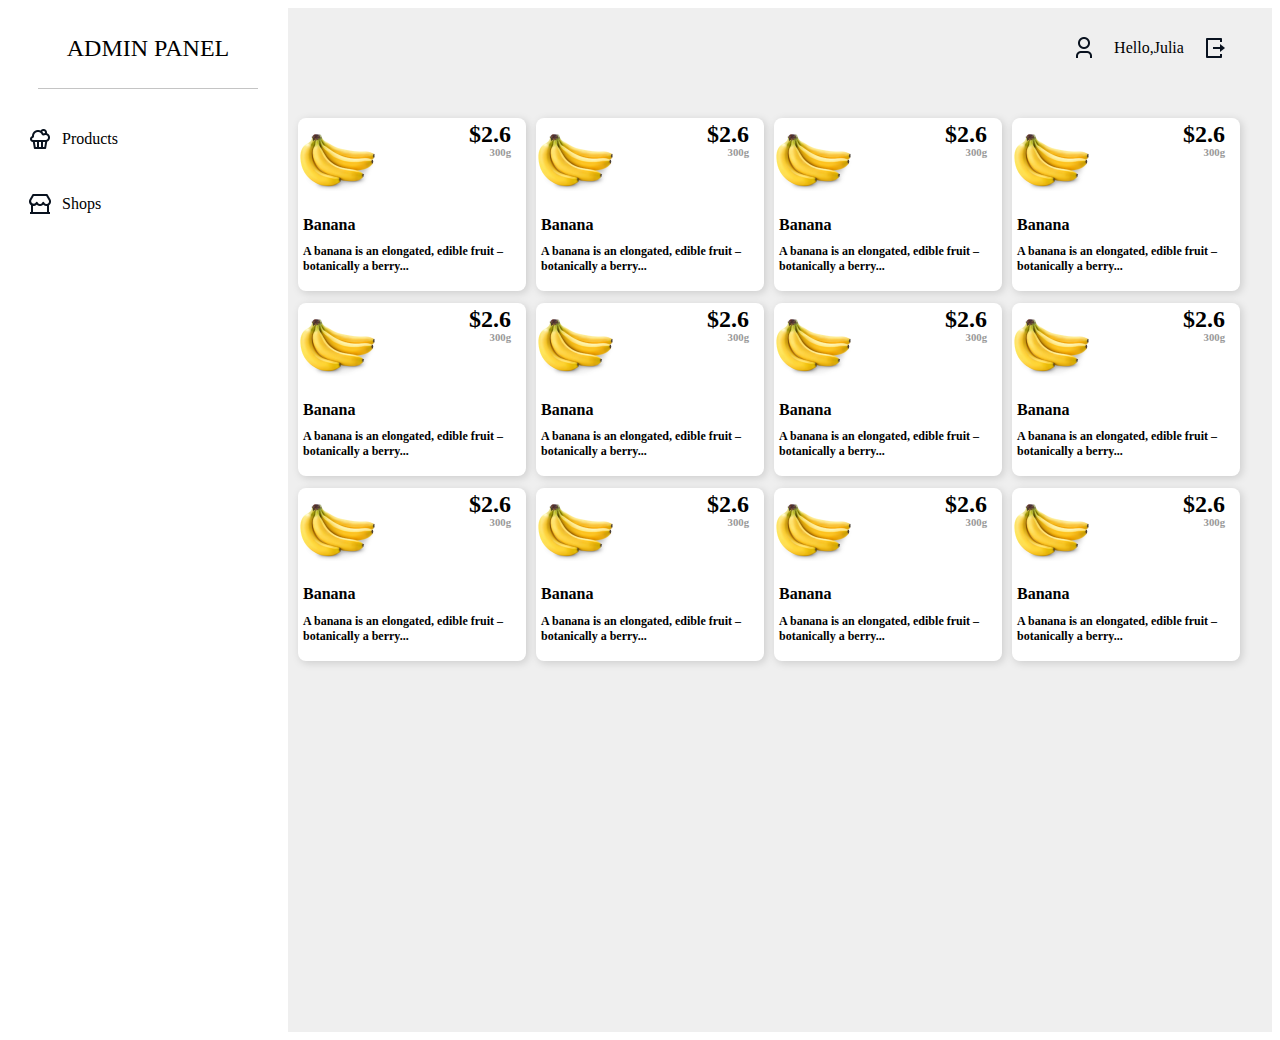
==== admin.html @ 8d6c620a "." ====
<!DOCTYPE html>
<html lang="en">
<head>
    <meta charset="UTF-8">
    <meta http-equiv="X-UA-Compatible" content="IE=edge">
    <meta name="viewport" content="width=device-width, initial-scale=1.0">
    <title>Admin ponel</title>
    <link rel="stylesheet" href="./admin.css">
    
</head>
<body>
    <div class="admin-div">

        <div class="admin-left">
            <div class="admin-left1"><span>ADMIN PANEL</span></div>
            <div class="admin-left2" id="product"><img src="Group.png" alt=""><span>Products</span></div>
            <div class="admin-left3" id="shops"><img src="Group1.png" alt=""><span>Shops</span></div>
        </div>
        <div class="admin-right">
            <div class="admin-top">
                <div class="admin-top-div">
                    <img src="./Group 1.png" alt="">
                    <span id="span">Hello,Julia</span>
                    <img id="images" src="./Group 3.png" alt="">
                </div>
            </div>
            <div class="admin-bottom" >
                <div id="admin">

                </div>
                <div id="admin1">

                </div>
            </div>
        </div>

    </div>
    <script src="admin.js"></script>
</body>
</html>
---- admin.css ----
/* admin panel start **********************************************/
.admin-div{
    width: 100%;
    height: 1024px;
    background-color: grey;
    display: flex;
    justify-content: center;
}
/* admin-left satrt */
.admin-left{
    width: 280px;
    height: 1024px;
    background-color: #ffffff;
    display: flex;
    flex-direction: column;
    align-items: center;
}

.admin-left1 {
    width: 220px;
    height: 80px;
    border-bottom: 1px solid #c4c4c4;
    display: flex;
    justify-content: center;
    align-items: center;
    font-size: 24px;
    
}
.admin-left2 {
   width: 280px;
   height: 60px;
   display: flex;
   align-items: center;
   position: relative;
   margin-top: 20px;
   margin-bottom: 5px;
   cursor: pointer;
}
.admin-left2  ::after{
    content: "";
    position: absolute;
    width: 0px;
    height: 100%;
    background-color: #05b1c4;
    left: 0;
    top: 0;
    border-top-right-radius: 5px;
    border-bottom-right-radius: 5px;
    transition: .2s;

    
}
.admin-left2:hover.admin-left2 ::after{
    width: 8px;
}
.admin-left2 img{
    width: 24px;
    height: 24px;
    margin-left: 20px;
    margin-right: 10px;
    
}
.admin-left3 {
   width: 280px;
   height: 60px;
   display: flex;
   align-items: center;
   position: relative;
   cursor: pointer;
}
.admin-left3  ::after{
    content: "";
    position: absolute;
    width: 0px;
    height: 100%;
    background-color: #05b1c4;
    left: 0;
    top: 0;
    border-top-right-radius: 5px;
    border-bottom-right-radius: 5px;
    transition: .2s;

    
}
.admin-left3:hover.admin-left3 ::after{
    width: 8px;
}
.admin-left3 img{
    width: 24px;
    height: 24px;
    margin-left: 20px;
    margin-right: 10px;
}
/* admin-left end */

/* admin right start ***************************************************************/
 /* admin top start **************/
.admin-right{
    width: 1000px;
    height: 1024px;
    background-color: #efefef;
}
.admin-top{
    width: 100%;
    height: 100px;
    display: flex;
    justify-content: flex-end;
}
.admin-top-div{
    width: 25%;
    height: 80%;
    display: flex;
    justify-content: center;
    align-items: center;
}
.admin-top-div img {
    width: 40px;
    height: 40px;
}
.admin-top-div span{
    margin: 0 10px;
}
/* admin top end ****************************************/

/* admin bottom satrt ***************************/

.admin-bottom{
    width: 100%;
    height: 924px;
    display: flex;
    flex-wrap: wrap;    
    justify-content: center;
}

.admin-small{
    width: 228px;
    height: 173px;
    
    background: #FFFFFF;
    box-shadow: 2px 2px 8px rgba(0, 0, 0, 0.15);
    border-radius: 8px;
    margin-left: 10px;
    margin-top: 10px;
}
.small-top{
    width: 100%;
    height: 50%;
    display: flex;
    align-items: center;
    position: relative;
    
}
.small-img{
    width: 80px;    
    height: 80px;
}
.small-left{
    width: 80px;
    height: 80px;
    position: absolute;
    right: 10px;
}
.small-h2{
    position: absolute;
    right: 5px;
    top: -20px;
    

}
.small-h6{
    position: absolute;
    right: 5px;
    top: 0px;
    color: #999999;
    

}
.small-bottom{
    width: 100%;
    height: 35%;
    position: relative;
    margin-top: 10px;
    padding-left: 5px;
}
.small-bottom h4{
    position: absolute;
    top: -20px;
    
}
.small-bottom h6{
    position: absolute;
    font-size: 12px;
    top: 2px;
}

#admin{
    width: 100%;
    height: 60%;
    display: flex;
    flex-wrap: wrap;
    
}
#admin1{
    width: 100%;
    height: 40%;
    display: none;
    flex-wrap: wrap;
    
}
/* admin bottom end ******************/
/* admin right end ***************************************************************/


/* admin panel end **********************************************/
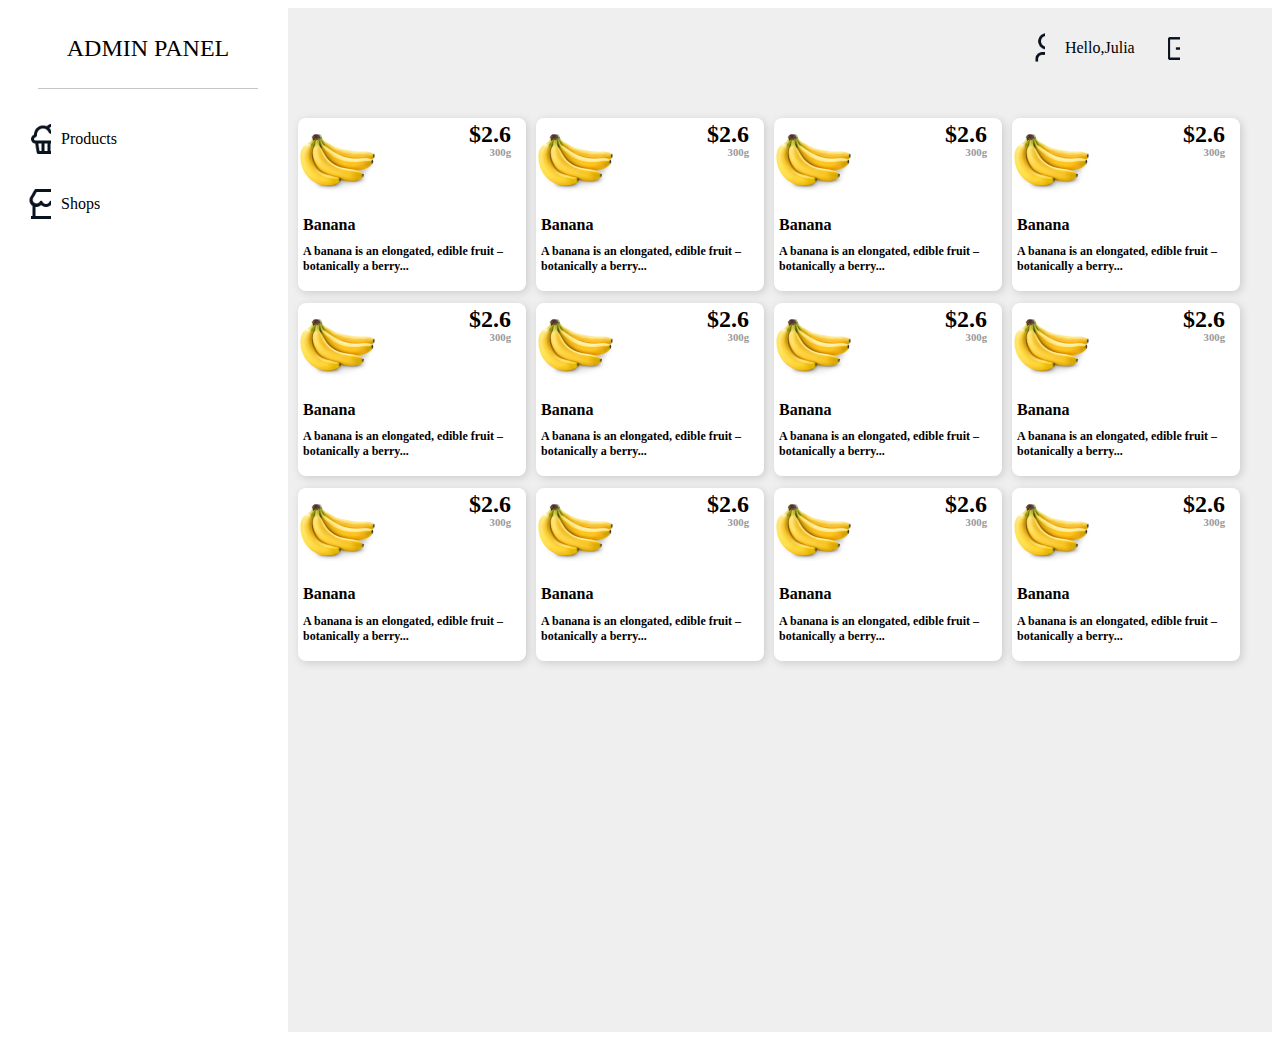
==== commit 10b10517: "updade icons" ====
--- a/admin.html
+++ b/admin.html
@@ -13,15 +13,23 @@
 
         <div class="admin-left">
             <div class="admin-left1"><span>ADMIN PANEL</span></div>
-            <div class="admin-left2" id="product"><img src="Group.png" alt=""><span>Products</span></div>
-            <div class="admin-left3" id="shops"><img src="Group1.png" alt=""><span>Shops</span></div>
+            <div class="admin-left2" id="product">
+                <div class="admin-left2-img"></div>
+               
+                <span>Products</span></div>
+            <div class="admin-left3" id="shops">
+                <div class="admin-left3-img"></div>
+                
+                <span>Shops</span></div>
         </div>
         <div class="admin-right">
             <div class="admin-top">
                 <div class="admin-top-div">
-                    <img src="./Group 1.png" alt="">
+                    
+                    <div class="admin-top-img"></div>
                     <span id="span">Hello,Julia</span>
-                    <img id="images" src="./Group 3.png" alt="">
+                    <div id="images" class="admin-top-img2"></div>
+                    
                 </div>
             </div>
             <div class="admin-bottom" >
--- a/admin.css
+++ b/admin.css
@@ -53,11 +53,13 @@
 .admin-left2:hover.admin-left2 ::after{
     width: 8px;
 }
-.admin-left2 img{
-    width: 24px;
-    height: 24px;
+.admin-left2-img{
+    width: 1.8vw;
+    height: 4vh;
     margin-left: 20px;
     margin-right: 10px;
+    background-image: url(./Group.png);
+    background-size: cover;
     
 }
 .admin-left3 {
@@ -85,11 +87,13 @@
 .admin-left3:hover.admin-left3 ::after{
     width: 8px;
 }
-.admin-left3 img{
-    width: 24px;
-    height: 24px;
+.admin-left3-img{
+    width: 1.8vw;
+    height: 4vh;
     margin-left: 20px;
     margin-right: 10px;
+    background-image: url(./Group1.png);
+    background-size: cover;
 }
 /* admin-left end */
 
@@ -107,18 +111,27 @@
     justify-content: flex-end;
 }
 .admin-top-div{
-    width: 25%;
+    width: 35%;
     height: 80%;
     display: flex;
     justify-content: center;
     align-items: center;
 }
-.admin-top-div img {
-    width: 40px;
-    height: 40px;
+.admin-top-img {
+    width: 2vw;
+    height: 6vh;
+    background-image: url(./Group11.png);
+    background-size: cover;
+   
 }
 .admin-top-div span{
-    margin: 0 10px;
+    margin: 0 20px;
+}
+.admin-top-img2{
+    width: 2vw;
+    height: 5vh;
+    background-image: url(./Group3.png);
+    background-size: cover;
 }
 /* admin top end ****************************************/
 
